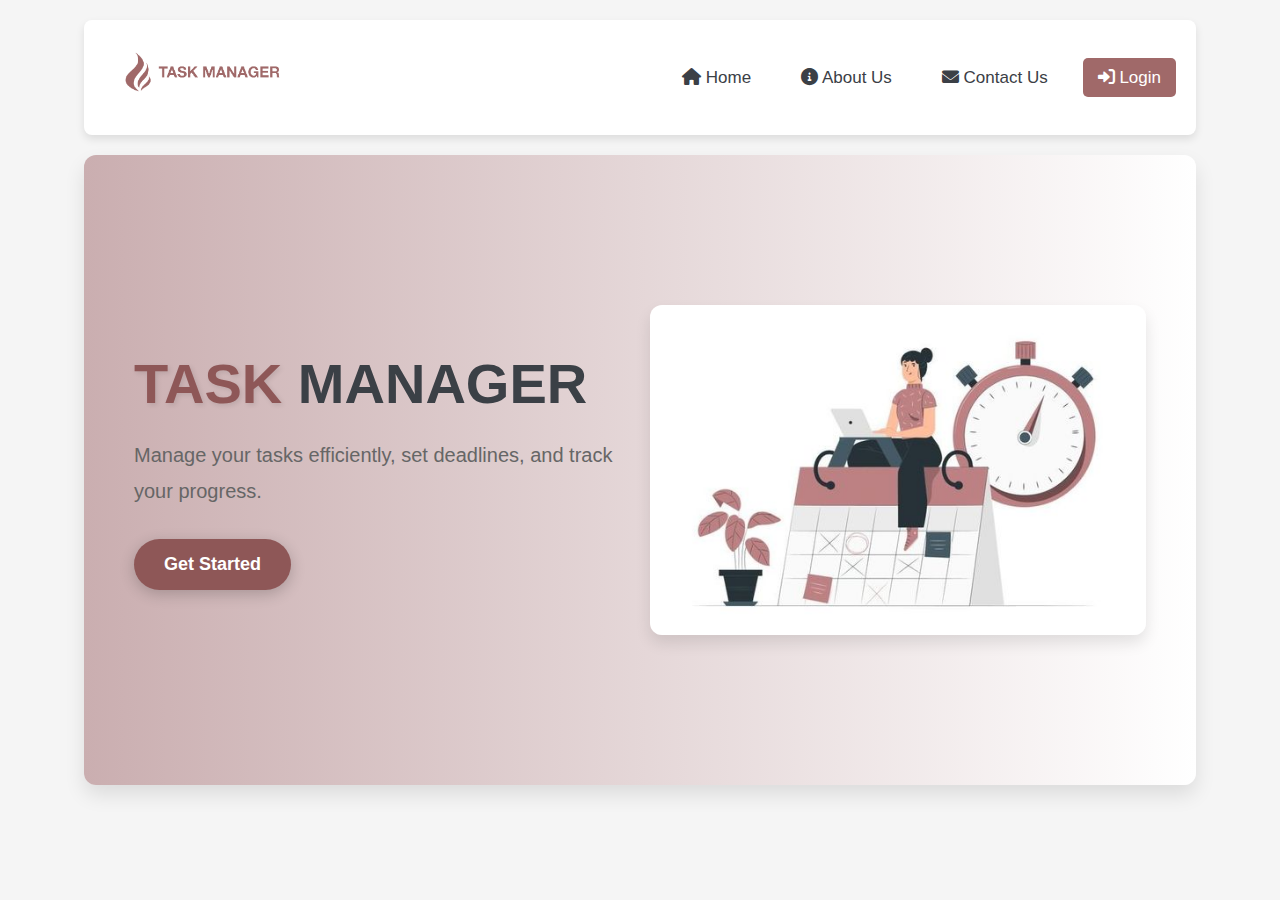
==== index.html @ 95a48884 "index.html" ====
<!DOCTYPE html>
<html lang="en">
<head>
    <meta charset="UTF-8">
    <meta name="viewport" content="width=device-width, initial-scale=1.0">
    <title>Task Manager</title>
    <link rel="stylesheet" href="../css/styles.css">
    <link rel="icon" type="logo" href="../css/styles.css">
    <link rel="stylesheet" href="https://cdnjs.cloudflare.com/ajax/libs/font-awesome/6.0.0-beta3/css/all.min.css">
</head>
<body>

    <div class="container">
        <header>
            <div class="logo"><img src="../assets/images/logo.png" alt="Task Manager"></div>
            <nav>
                <ul>
                    <li><a href="#"><i class="fas fa-home"></i> Home</a></li>
                    <li><a href="#"><i class="fas fa-info-circle"></i> About Us</a></li>
                    <li><a href="#"><i class="fas fa-envelope"></i> Contact Us</a></li>
                    <li><a href="#" id="login"><i class="fas fa-sign-in-alt"></i> Login</a></li>
                </ul>
            </nav>
        </header>

        <section class="hero">
            <div class="hero-text">
                <h1><span>TASK</span> MANAGER</h1>
                <p>Manage your tasks efficiently, set deadlines, and track your progress.</p>
                <a href="../html/addtask.html">
                    <button>Get Started</button>
                </a>
            </div>
            <div class="hero-image">
                <img src="../assets/images/4.jpg" alt="Task Manager">
            </div>
        </section>
    </div>
</body>

</html>
---- css/styles.css ----
* {
    margin: 0;
    padding: 0;
    box-sizing: border-box;
}

body {
    font-family: 'Roboto', sans-serif;
    line-height: 1.6;
    background-color: #f5f5f5;
    color: #3b4046;
}

/****************************Container ***********************************/
.container {
    max-width: 90%;
    margin: 0 auto;
    padding: 20px;
}

/*********************************** Header ***********************************/
header {
    display: flex;
    justify-content: space-between;
    align-items: center;
    padding: 20px;
    background-color: #fff;
    box-shadow: 0 4px 8px rgba(0, 0, 0, 0.1);
    border-radius: 8px;
}

header .logo img {
    width: 200px;
    height: auto;
    transition: transform 0.3s; 
}

header .logo:hover img {
    transform: scale(1.1); 
}


nav ul {
    display: flex;
    list-style-type: none;
}

nav ul li {
    margin-left: 20px;
}

nav ul li a {
    text-decoration: none;
    color: #3b4046;
    font-size: 17px;
    padding: 10px 15px;
    border-radius: 5px;
}

nav ul li a:hover {
    color: white;
    background-color: #a06969;
}

#login {
    background-color: #a06969 !important;
    padding: 10px 15px;
    border-radius: 5px;
    color: white;
    text-align: center;
    font-size: 17px;
    text-decoration: none;
}

#login:hover {
    background-color: #8e5757;
    box-shadow: 0 8px 15px rgba(0, 0, 0, 0.2);
}

/************************************ Hero Section ***********************************/
.hero {
    display: flex;
    justify-content: space-between;
    align-items: center;
    padding: 50px;
    background: linear-gradient(to right, #caaeb0, #fff); 
    border-radius: 12px;
    box-shadow: 0 10px 20px rgba(0, 0, 0, 0.1);
    min-height: 70vh;
    margin-top: 20px;
}

.hero-text {
    flex: 1;
    padding-right: 20px;
    text-align: left;
}

.hero-text h1 {
    font-size: 56px;
    color: #3b4046;
    margin-bottom: 20px;
    font-weight: bold;
    line-height: 1.2;
}

.hero-text h1 span {
    color: #8e5757;
    text-shadow: 2px 2px 5px rgba(0, 0, 0, 0.1);
}

.hero-text p {
    font-size: 20px;
    margin-bottom: 30px;
    color: #666;
    line-height: 1.8;
}

.hero-text button {
    padding: 15px 30px;
    background-color: #8e5757;
    color: white;
    border: none;
    cursor: pointer;
    font-size: 18px;
    font-weight: bold;
    border-radius: 30px;
    box-shadow: 0 4px 15px rgba(0, 0, 0, 0.2);
}

.hero-text button:hover {
    background-color: #a06969;
    box-shadow: 0 8px 20px rgba(0, 0, 0, 0.3);
}

.hero-image {
    flex: 1;
    display: flex;
    justify-content: center;
}

.hero-image img {
    max-width: 100%;
    height: auto;
    border-radius: 12px;
    box-shadow: 0 8px 15px rgba(0, 0, 0, 0.1);
}

/*********************************** Footer Padding ***********************************/
body {
    padding-bottom: 50px;
}
---- css/styles.css ----
* {
    margin: 0;
    padding: 0;
    box-sizing: border-box;
}

body {
    font-family: 'Roboto', sans-serif;
    line-height: 1.6;
    background-color: #f5f5f5;
    color: #3b4046;
}

/****************************Container ***********************************/
.container {
    max-width: 90%;
    margin: 0 auto;
    padding: 20px;
}

/*********************************** Header ***********************************/
header {
    display: flex;
    justify-content: space-between;
    align-items: center;
    padding: 20px;
    background-color: #fff;
    box-shadow: 0 4px 8px rgba(0, 0, 0, 0.1);
    border-radius: 8px;
}

header .logo img {
    width: 200px;
    height: auto;
    transition: transform 0.3s; 
}

header .logo:hover img {
    transform: scale(1.1); 
}


nav ul {
    display: flex;
    list-style-type: none;
}

nav ul li {
    margin-left: 20px;
}

nav ul li a {
    text-decoration: none;
    color: #3b4046;
    font-size: 17px;
    padding: 10px 15px;
    border-radius: 5px;
}

nav ul li a:hover {
    color: white;
    background-color: #a06969;
}

#login {
    background-color: #a06969 !important;
    padding: 10px 15px;
    border-radius: 5px;
    color: white;
    text-align: center;
    font-size: 17px;
    text-decoration: none;
}

#login:hover {
    background-color: #8e5757;
    box-shadow: 0 8px 15px rgba(0, 0, 0, 0.2);
}

/************************************ Hero Section ***********************************/
.hero {
    display: flex;
    justify-content: space-between;
    align-items: center;
    padding: 50px;
    background: linear-gradient(to right, #caaeb0, #fff); 
    border-radius: 12px;
    box-shadow: 0 10px 20px rgba(0, 0, 0, 0.1);
    min-height: 70vh;
    margin-top: 20px;
}

.hero-text {
    flex: 1;
    padding-right: 20px;
    text-align: left;
}

.hero-text h1 {
    font-size: 56px;
    color: #3b4046;
    margin-bottom: 20px;
    font-weight: bold;
    line-height: 1.2;
}

.hero-text h1 span {
    color: #8e5757;
    text-shadow: 2px 2px 5px rgba(0, 0, 0, 0.1);
}

.hero-text p {
    font-size: 20px;
    margin-bottom: 30px;
    color: #666;
    line-height: 1.8;
}

.hero-text button {
    padding: 15px 30px;
    background-color: #8e5757;
    color: white;
    border: none;
    cursor: pointer;
    font-size: 18px;
    font-weight: bold;
    border-radius: 30px;
    box-shadow: 0 4px 15px rgba(0, 0, 0, 0.2);
}

.hero-text button:hover {
    background-color: #a06969;
    box-shadow: 0 8px 20px rgba(0, 0, 0, 0.3);
}

.hero-image {
    flex: 1;
    display: flex;
    justify-content: center;
}

.hero-image img {
    max-width: 100%;
    height: auto;
    border-radius: 12px;
    box-shadow: 0 8px 15px rgba(0, 0, 0, 0.1);
}

/*********************************** Footer Padding ***********************************/
body {
    padding-bottom: 50px;
}
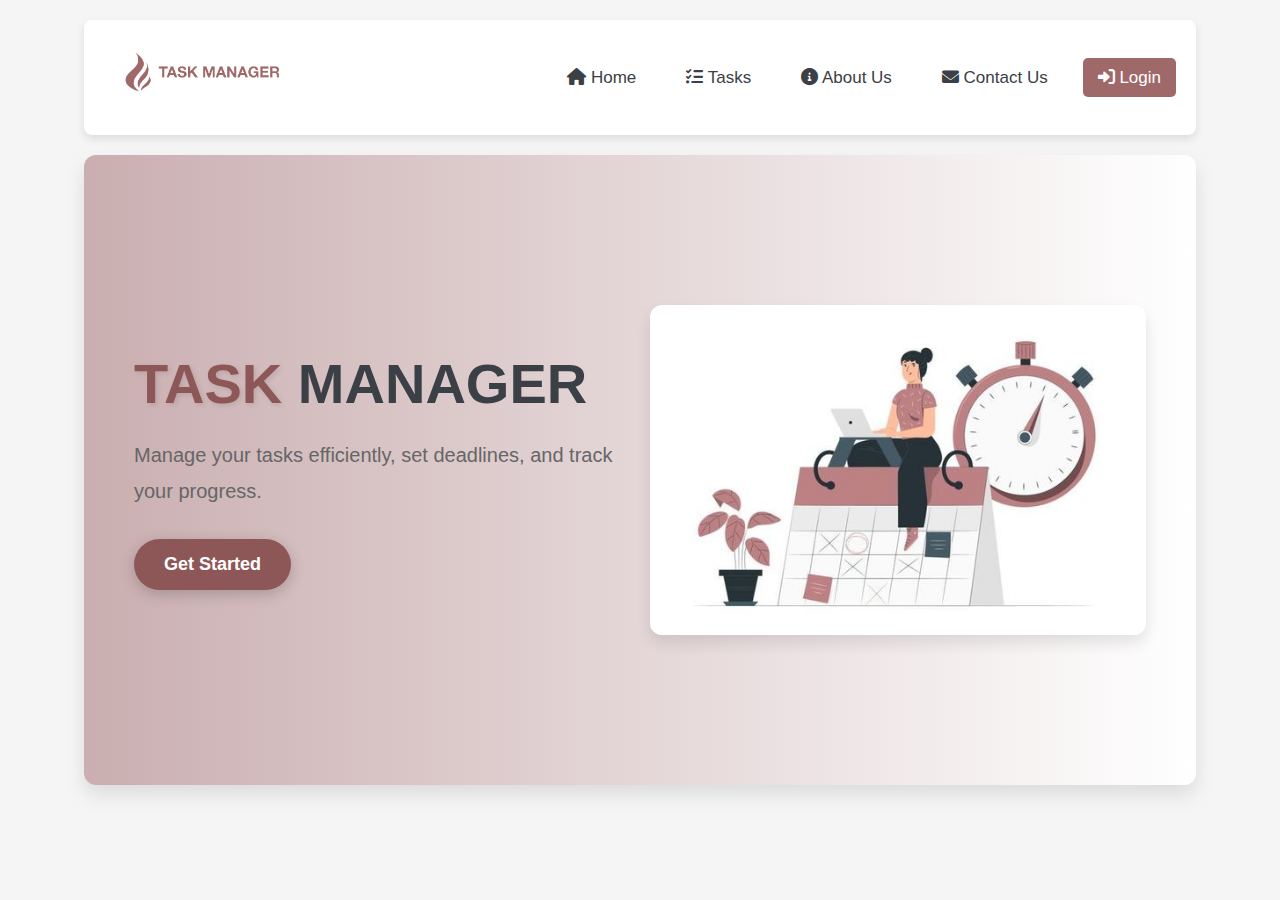
==== commit f3cedc81: "add Updates in addpage" ====
--- a/index.html
+++ b/index.html
@@ -4,21 +4,22 @@
     <meta charset="UTF-8">
     <meta name="viewport" content="width=device-width, initial-scale=1.0">
     <title>Task Manager</title>
-    <link rel="stylesheet" href="../css/styles.css">
-    <link rel="icon" type="logo" href="../css/styles.css">
+    <link rel="stylesheet" href="./css/styles.css">
+    <link rel="icon" type="logo" href="./css/styles.css">
     <link rel="stylesheet" href="https://cdnjs.cloudflare.com/ajax/libs/font-awesome/6.0.0-beta3/css/all.min.css">
 </head>
 <body>
 
     <div class="container">
         <header>
-            <div class="logo"><img src="../assets/images/logo.png" alt="Task Manager"></div>
+            <div class="logo"><img src="./assets/images/logo.png" alt="Task Manager"></div>
             <nav>
                 <ul>
-                    <li><a href="#"><i class="fas fa-home"></i> Home</a></li>
-                    <li><a href="#"><i class="fas fa-info-circle"></i> About Us</a></li>
-                    <li><a href="#"><i class="fas fa-envelope"></i> Contact Us</a></li>
-                    <li><a href="#" id="login"><i class="fas fa-sign-in-alt"></i> Login</a></li>
+                    <li><a href=""><i class="fas fa-home"></i> Home</a></li>
+                    <li><a href="./html/task.html"><i class="fa-solid fa-list-check"></i> Tasks</a></li>
+                    <li><a href="./html/about-us.html"><i class="fas fa-info-circle"></i> About Us</a></li>
+                    <li><a href="./html/contact-us.html"><i class="fas fa-envelope"></i> Contact Us</a></li>
+                    <li><a href="./html/log-in.html" id="login"><i class="fas fa-sign-in-alt"></i> Login</a></li>
                 </ul>
             </nav>
         </header>
@@ -27,12 +28,12 @@
             <div class="hero-text">
                 <h1><span>TASK</span> MANAGER</h1>
                 <p>Manage your tasks efficiently, set deadlines, and track your progress.</p>
-                <a href="../html/addtask.html">
+                <a href="./html/addtask.html">
                     <button>Get Started</button>
                 </a>
             </div>
             <div class="hero-image">
-                <img src="../assets/images/4.jpg" alt="Task Manager">
+                <img src="./assets/images/4.jpg" alt="Task Manager">
             </div>
         </section>
     </div>
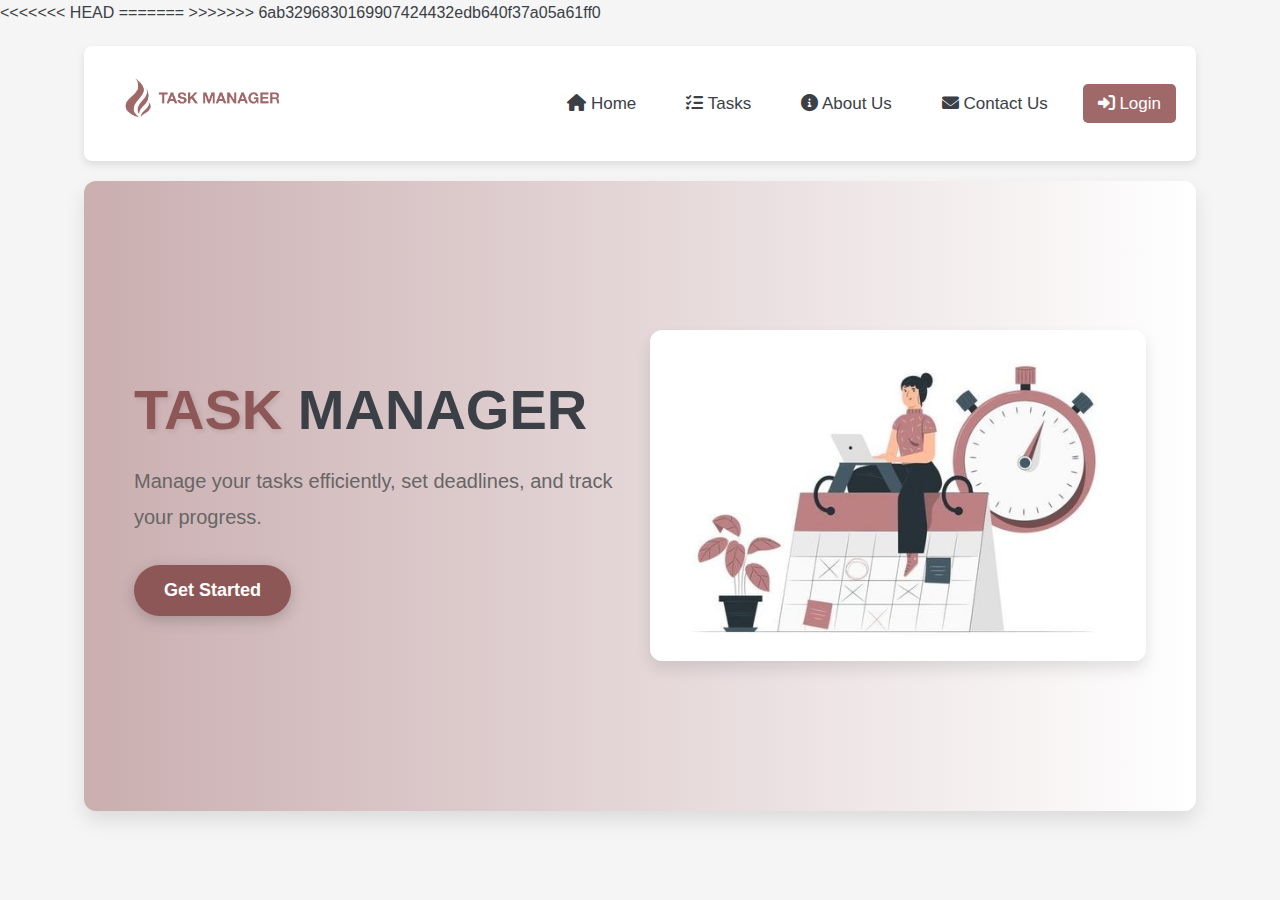
==== commit 02946511: "add Updates in addpage" ====
--- a/index.html
+++ b/index.html
@@ -5,7 +5,11 @@
     <meta name="viewport" content="width=device-width, initial-scale=1.0">
     <title>Task Manager</title>
     <link rel="stylesheet" href="./css/styles.css">
+<<<<<<< HEAD
     <link rel="icon" type="logo" href="./css/styles.css">
+=======
+    <link rel="icon" type="logo" href="./assets/images/logo.png">
+>>>>>>> 6ab3296830169907424432edb640f37a05a61ff0
     <link rel="stylesheet" href="https://cdnjs.cloudflare.com/ajax/libs/font-awesome/6.0.0-beta3/css/all.min.css">
 </head>
 <body>
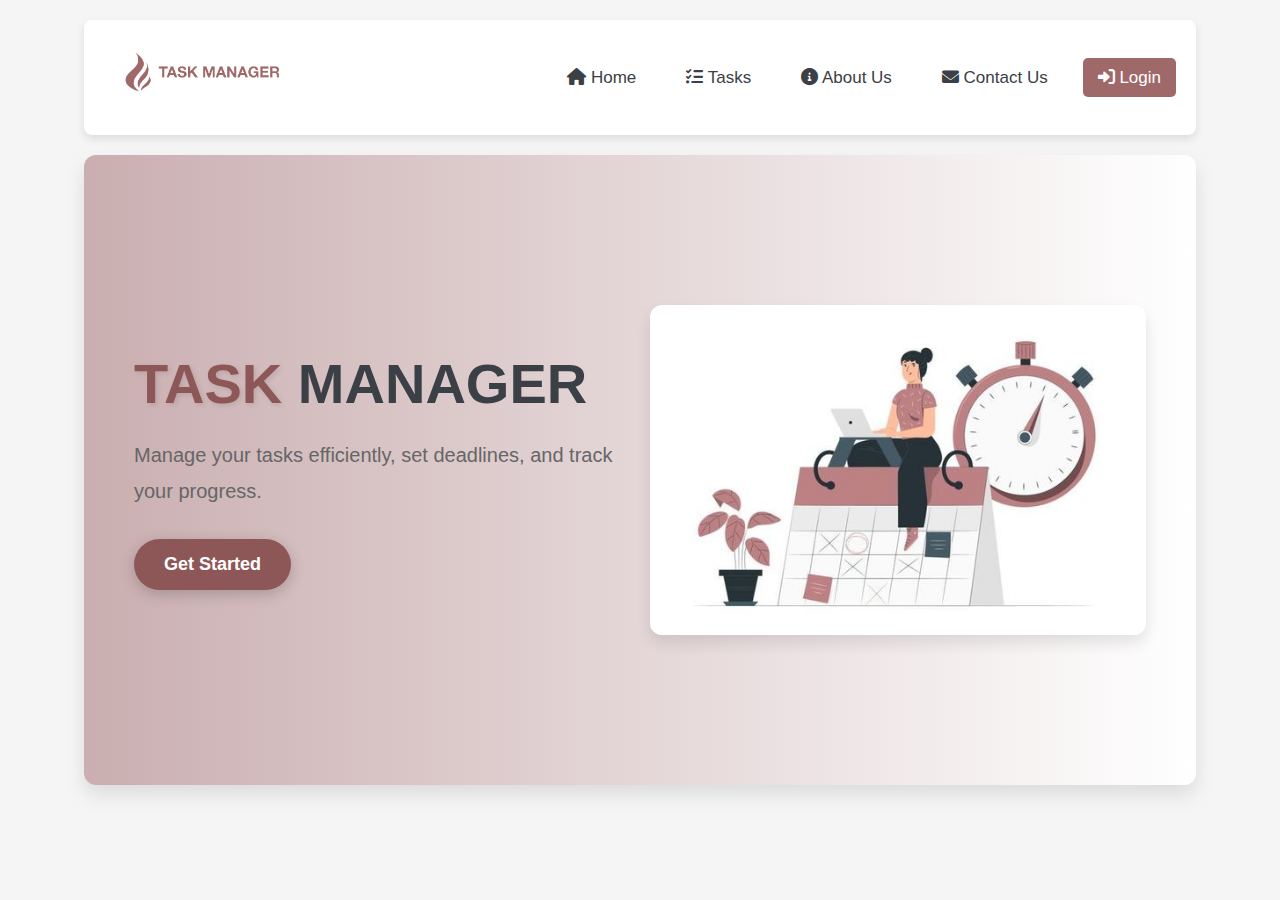
==== commit e70c54b6: "add Updates in addpage" ====
--- a/index.html
+++ b/index.html
@@ -5,12 +5,11 @@
     <meta name="viewport" content="width=device-width, initial-scale=1.0">
     <title>Task Manager</title>
     <link rel="stylesheet" href="./css/styles.css">
-<<<<<<< HEAD
+
     <link rel="icon" type="logo" href="./css/styles.css">
-=======
+
     <link rel="icon" type="logo" href="./assets/images/logo.png">
->>>>>>> 6ab3296830169907424432edb640f37a05a61ff0
-    <link rel="stylesheet" href="https://cdnjs.cloudflare.com/ajax/libs/font-awesome/6.0.0-beta3/css/all.min.css">
+        <link rel="stylesheet" href="https://cdnjs.cloudflare.com/ajax/libs/font-awesome/6.0.0-beta3/css/all.min.css">
 </head>
 <body>
 
